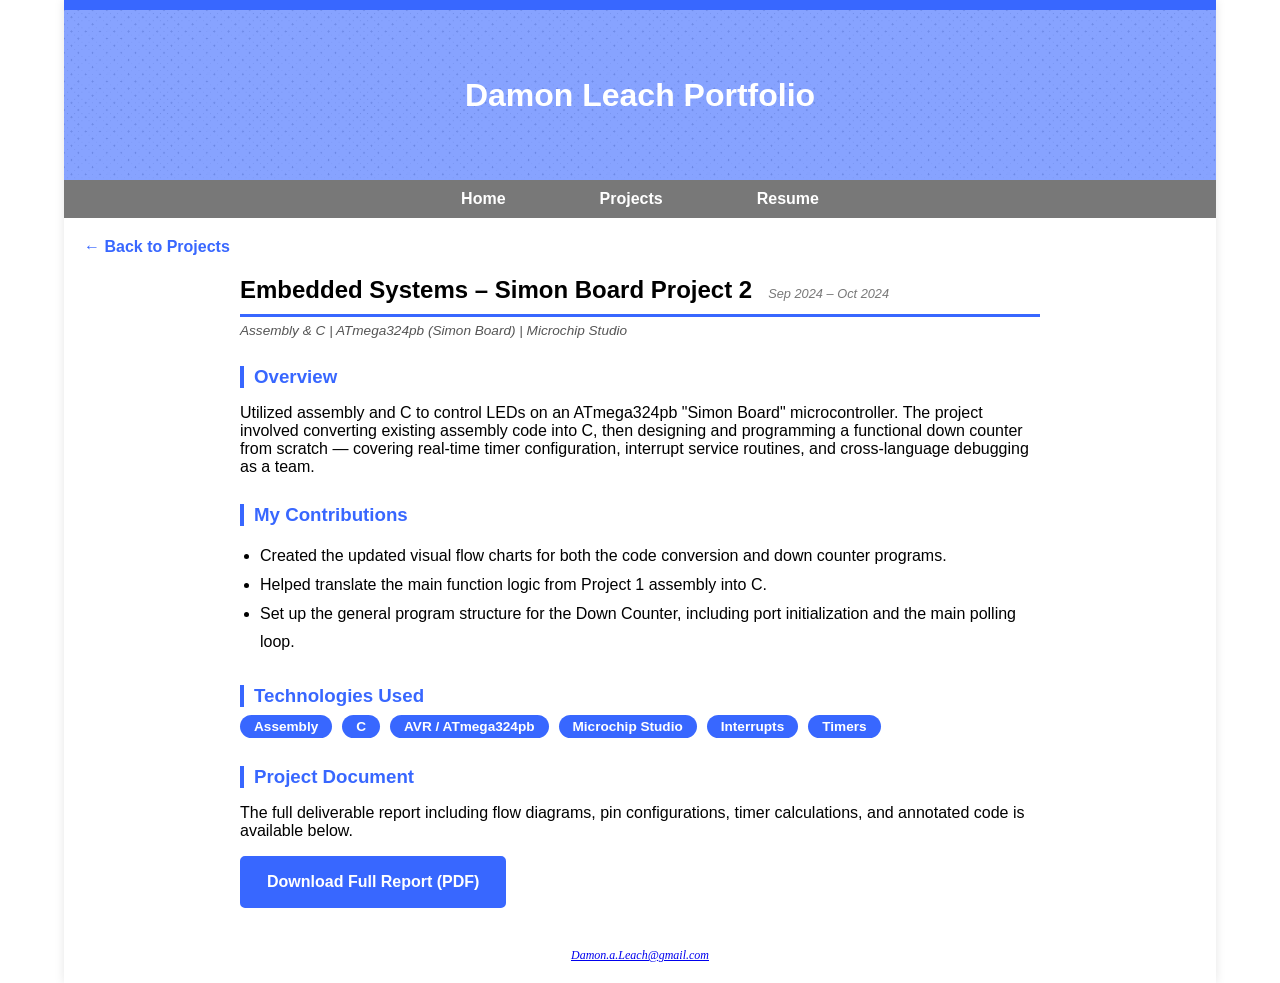
==== ePortfolio/embedded_systems.html @ bca03c98 "Initial upload" ====
<!DOCTYPE html>
<html lang="en">
<head>
<title>Damon Leach::Embedded Systems</title>
<meta charset="utf-8">
<link rel="stylesheet" href="eportfolio.css">
</head>

<body>
<div id="wrapper">
  <header class="header"> 
    <h1>Damon Leach Portfolio</h1>
  </header>

  <nav>
    <ul>
      <li><a href="home.html">Home</a></li>
      <li><a href="project.html">Projects</a></li>
      <li><a href="resume.html">Resume</a></li>
    </ul>
  </nav>

  <main>
    <a href="project.html" class="back-link">← Back to Projects</a>

    <div class="project-detail">
      <div class="project-detail-header">
        <h2>Embedded Systems – Simon Board Project 2</h2>
        <span class="project-date">Sep 2024 – Oct 2024</span>
      </div>
      <p class="project-subtitle">Assembly &amp; C | ATmega324pb (Simon Board) | Microchip Studio</p>

      <section class="project-section">
        <h3>Overview</h3>
        <p>
          Utilized assembly and C to control LEDs on an ATmega324pb "Simon Board" microcontroller.
          The project involved converting existing assembly code into C, then designing and programming
          a functional down counter from scratch — covering real-time timer configuration, interrupt
          service routines, and cross-language debugging as a team.
        </p>
      </section>

      <section class="project-section">
        <h3>My Contributions</h3>
        <ul>
          <li>Created the updated visual flow charts for both the code conversion and down counter programs.</li>
          <li>Helped translate the main function logic from Project 1 assembly into C.</li>
          <li>Set up the general program structure for the Down Counter, including port initialization and the main polling loop.</li>
        </ul>
      </section>

      <section class="project-section">
        <h3>Technologies Used</h3>
        <div class="tech-tags">
          <span class="tech-tag">Assembly</span>
          <span class="tech-tag">C</span>
          <span class="tech-tag">AVR / ATmega324pb</span>
          <span class="tech-tag">Microchip Studio</span>
          <span class="tech-tag">Interrupts</span>
          <span class="tech-tag">Timers</span>
        </div>
      </section>

      <section class="project-section">
        <h3>Project Document</h3>
        <p>The full deliverable report including flow diagrams, pin configurations, timer calculations, and annotated code is available below.</p>
        <a href="CpE_3150_-_Project_2_Deliverable_Document.pdf" download class="download-btn">Download Full Report (PDF)</a>
      </section>

    </div>
  </main>

  <footer>
    <a href="mailto:Damon.a.Leach@gmail.com">Damon.a.Leach@gmail.com</a>
  </footer>
</div>
</body>
</html>
---- ePortfolio/eportfolio.css ----
body
{
background-color: #FFFFFF;
font-family: Arial, sans-serif;
margin: 0;
}

#wrapper
{
background-color: #FFFFFF;
background-repeat: no-repeat;
width: 90%;
max-width: auto;
margin: 0 auto;
box-shadow: 0 0 10px rgba(0,0,0,0.1);
border-top: 10px solid #3867FF;
}

header
{
background-color: #3867FF;
color: white;
padding: 20px;
text-align: center;
position: relative;
overflow: hidden;
}

header h1
{
position: relative;
z-index: 2;
}

header img
{
position: absolute;
top: 0;
left: 0;
z-index: 1;
width: 100%;
height: 100%;
object-fit: cover;
}

.header {
    background-color: #3867FF;
    color: white;
    padding: 20px;
    text-align: center;
    position: relative;
    overflow: hidden;
    height: 130px;
    background-image: url('heading_bgi.avif');
    background-repeat: repeat;
    background-size: 100px 100px;
    display: flex;
    align-items: center;
    justify-content: center;
}

/* Semi-transparent overlay sits on top of the pattern but under the text,
   keeping the name legible while the pattern shows through subtly */
.header::before {
    content: '';
    position: absolute;
    top: 0;
    left: 0;
    width: 100%;
    height: 100%;
    background-color: rgba(56, 103, 255, 0.6);
    z-index: 1;
}

.header h1
{
position: relative;
z-index: 2;
margin: 0;
}

nav
{
background-color: #787878;
padding: 10px;
}

nav ul
{
list-style-type: none;
display: flex;
justify-content: center;
gap: 20px;
margin:0;
padding: 0;
}

nav li
{
margin: 0 20px;
}

nav a 
{
text-decoration: none;
color: white;
font-weight: bold;
border: 2px solid transparent; /* invisible border to prevent jumping */
padding: 5px 15px;
transition: 0.3s;
}

nav a:hover
{
border: 2px solid white;
border-radius: 5px;
}

main
{
padding: 20px;
background-color: #FFFFFF;
}

footer
{
font-size: 75%;
font-style: italic;
text-align: center;
font-family: Georgia, "Times New Roman", serif;
padding: 20px;
background-color: #FFFFFF;
}

.download-section {
text-align: center;
margin: 40px 0;
padding: 20px;
background-color: rgba(255, 255, 255, 0.8); 
border-radius: 8px;
}

.download-btn 
{
display: inline-block;
background-color: #3867FF;
color: white;
padding: 15px 25px;
text-decoration: none;
font-weight: bold;
border-radius: 5px;
border: 2px solid #3867FF;
transition: 0.3s;
}

.download-btn:hover {
background-color: white;
color: #3867FF;
}

.resume-image-container 
{
text-align: center;
margin: 20px 0;
border: 1px solid #eee;
box-shadow: 0 4px 8px rgba(0,0,0,0.1);
}

.resume-img 
{
max-width: 100%;  /* Ensures it doesn't break your 90% wrapper width */
height: auto;     /* Keeps the aspect ratio perfect */
display: block;
margin: 0 auto;
}

/* ── Projects Grid ─────────────────────────────────────── */

.projects-grid {
  display: grid;
  grid-template-columns: repeat(2, 1fr);
  gap: 24px;
  margin-top: 24px;
}

.project-card {
  border: 1px solid #e0e0e0;
  border-radius: 8px;
  padding: 24px;
  background-color: #fff;
  box-shadow: 0 2px 6px rgba(0,0,0,0.07);
  transition: box-shadow 0.3s, transform 0.3s;
  display: flex;
  flex-direction: column;
  gap: 12px;
}

.project-card:hover {
  box-shadow: 0 6px 18px rgba(56,103,255,0.15);
  transform: translateY(-3px);
}

.project-card--empty {
  opacity: 0.5;
  border-style: dashed;
  box-shadow: none;
}

.project-card--empty:hover {
  transform: none;
  box-shadow: none;
}

.project-card-header {
  border-bottom: 2px solid #3867FF;
  padding-bottom: 10px;
}

.project-card-header h3 {
  margin: 4px 0 2px;
  font-size: 1.15rem;
}

.project-card-header h3 a {
  color: #3867FF;
  text-decoration: none;
  transition: color 0.2s;
}

.project-card-header h3 a:hover {
  color: #1a45cc;
  text-decoration: underline;
}

.project-date {
  font-size: 0.8rem;
  color: #787878;
  font-style: italic;
}

.project-subtitle {
  font-size: 0.85rem;
  color: #555;
  margin: 0;
  font-style: italic;
}

.project-link {
  display: inline-block;
  margin-top: auto;
  color: #3867FF;
  font-weight: bold;
  text-decoration: none;
  font-size: 0.9rem;
  transition: color 0.2s;
}

.project-link:hover {
  color: #1a45cc;
}

/* ── Individual Project Detail Page ─────────────────────── */

.back-link {
  display: inline-block;
  margin-bottom: 20px;
  color: #3867FF;
  text-decoration: none;
  font-weight: bold;
  transition: color 0.2s;
}

.back-link:hover {
  color: #1a45cc;
}

.project-detail {
  max-width: 800px;
  margin: 0 auto;
}

.project-detail-header {
  display: flex;
  align-items: baseline;
  gap: 16px;
  flex-wrap: wrap;
  border-bottom: 3px solid #3867FF;
  padding-bottom: 10px;
  margin-bottom: 6px;
}

.project-detail-header h2 {
  margin: 0;
}

.project-section {
  margin-top: 28px;
}

.project-section h3 {
  color: #3867FF;
  margin-bottom: 8px;
  border-left: 4px solid #3867FF;
  padding-left: 10px;
}

.project-section ul {
  padding-left: 20px;
  line-height: 1.8;
}

.tech-tags {
  display: flex;
  flex-wrap: wrap;
  gap: 10px;
  margin-top: 8px;
}

.tech-tag {
  background-color: #3867FF;
  color: white;
  padding: 4px 14px;
  border-radius: 20px;
  font-size: 0.85rem;
  font-weight: bold;
}

/* ── Responsive: stack to 1 column on small screens ─────── */

@media (max-width: 600px) {
  .projects-grid {
    grid-template-columns: 1fr;
  }
}

/* ── Code Blocks ─────────────────────────────────────────── */

.code-block {
  background-color: #1e1e2e;
  color: #cdd6f4;
  padding: 20px 24px;
  border-radius: 8px;
  overflow-x: auto;
  font-family: "Courier New", Courier, monospace;
  font-size: 0.85rem;
  line-height: 1.7;
  border-left: 4px solid #3867FF;
  margin-top: 12px;
}

.code-block code {
  background: none;
  color: inherit;
  font-size: inherit;
}

/* ── Figure Placeholders ─────────────────────────────────── */

.project-figures {
  display: grid;
  grid-template-columns: repeat(2, 1fr);
  gap: 20px;
  margin-top: 16px;
}

.project-figure {
  margin: 0;
}

.figure-placeholder {
  background-color: #f0f4ff;
  border: 2px dashed #3867FF;
  border-radius: 8px;
  padding: 30px 16px;
  text-align: center;
  color: #555;
  min-height: 140px;
  display: flex;
  flex-direction: column;
  justify-content: center;
  gap: 8px;
}

.figure-placeholder p {
  margin: 0;
  font-weight: bold;
}

.figure-placeholder .figure-note {
  font-size: 0.8rem;
  font-weight: normal;
  color: #787878;
}

.figure-placeholder code {
  font-size: 0.75rem;
  background: #dde5ff;
  padding: 2px 6px;
  border-radius: 4px;
}

figcaption {
  font-size: 0.82rem;
  color: #787878;
  font-style: italic;
  text-align: center;
  margin-top: 6px;
}

/* ── Calculation Blocks ──────────────────────────────────── */

.calc-block {
  background-color: #f7f9ff;
  border: 1px solid #c5d0f5;
  border-left: 4px solid #3867FF;
  border-radius: 6px;
  padding: 16px 20px;
  margin: 16px 0;
}

.calc-block h4 {
  margin: 0 0 10px;
  color: #3867FF;
  font-size: 0.95rem;
}

.calc-block ul {
  margin: 0;
  padding-left: 20px;
  line-height: 1.8;
  font-size: 0.9rem;
}

@media (max-width: 600px) {
  .project-figures {
    grid-template-columns: 1fr;
  }
}
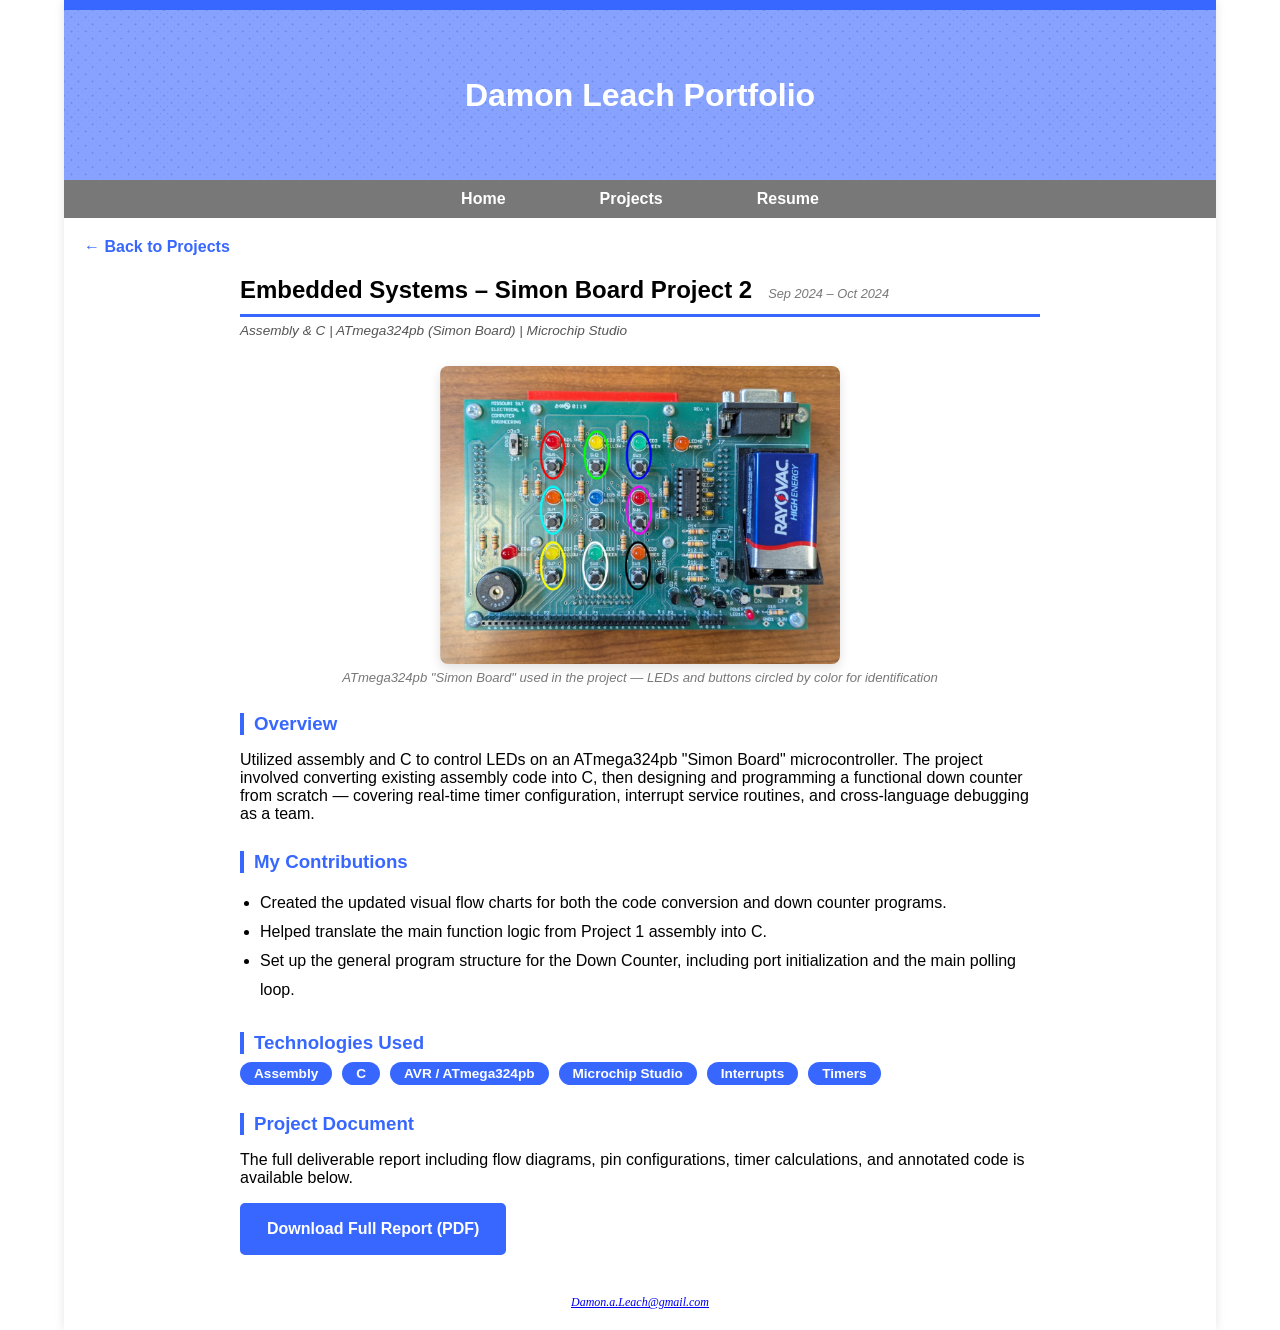
==== commit da72cabb: "Final assignment ready portfolio" ====
--- a/ePortfolio/embedded_systems.html
+++ b/ePortfolio/embedded_systems.html
@@ -14,7 +14,7 @@
 
   <nav>
     <ul>
-      <li><a href="home.html">Home</a></li>
+      <li><a href="index.html">Home</a></li>
       <li><a href="project.html">Projects</a></li>
       <li><a href="resume.html">Resume</a></li>
     </ul>
@@ -29,6 +29,13 @@
         <span class="project-date">Sep 2024 – Oct 2024</span>
       </div>
       <p class="project-subtitle">Assembly &amp; C | ATmega324pb (Simon Board) | Microchip Studio</p>
+
+      <section class="project-section">
+        <figure style="margin: 0 0 8px;">
+          <img src="Simon_board.png" alt="ATmega324pb Simon Board microcontroller with labeled LEDs and buttons" style="width: 50%; border-radius: 8px; box-shadow: 0 4px 12px rgba(0,0,0,0.12); display: block; margin: 0 auto;">
+          <figcaption>ATmega324pb "Simon Board" used in the project — LEDs and buttons circled by color for identification</figcaption>
+        </figure>
+      </section>
 
       <section class="project-section">
         <h3>Overview</h3>
--- a/ePortfolio/eportfolio.css
+++ b/ePortfolio/eportfolio.css
@@ -59,8 +59,6 @@
     justify-content: center;
 }
 
-/* Semi-transparent overlay sits on top of the pattern but under the text,
-   keeping the name legible while the pattern shows through subtly */
 .header::before {
     content: '';
     position: absolute;
@@ -105,7 +103,7 @@
 text-decoration: none;
 color: white;
 font-weight: bold;
-border: 2px solid transparent; /* invisible border to prevent jumping */
+border: 2px solid transparent;
 padding: 5px 15px;
 transition: 0.3s;
 }
@@ -435,4 +433,140 @@
   .project-figures {
     grid-template-columns: 1fr;
   }
+}
+
+/* ── Home Page ───────────────────────────────────────────── */
+
+.home-section {
+  margin-bottom: 40px;
+  padding-bottom: 40px;
+  border-bottom: 1px solid #e0e0e0;
+}
+
+.home-section:last-child {
+  border-bottom: none;
+}
+
+.home-section h2 {
+  color: #3867FF;
+  border-left: 4px solid #3867FF;
+  padding-left: 10px;
+  margin-bottom: 20px;
+}
+
+/* About Me */
+.about-grid {
+  display: grid;
+  grid-template-columns: 1fr auto;
+  gap: 30px;
+  align-items: start;
+}
+
+.about-text p {
+  line-height: 1.8;
+  margin-bottom: 12px;
+}
+
+.about-img-placeholder {
+  width: 180px;
+  height: 220px;
+  background-color: #f0f4ff;
+  border: 2px dashed #3867FF;
+  border-radius: 8px;
+  display: flex;
+  align-items: center;
+  justify-content: center;
+  color: #787878;
+  font-size: 0.85rem;
+  text-align: center;
+  flex-shrink: 0;
+}
+
+.about-img {
+  width: 180px;
+  height: 180px;
+  object-fit: cover;
+  object-position: center 5%;
+  border-radius: 50%;
+  box-shadow: 0 4px 12px rgba(0,0,0,0.15);
+  border: 3px solid #3867FF;
+  flex-shrink: 0;
+}
+
+/* Education */
+.education-entry {
+  background-color: #f7f9ff;
+  border: 1px solid #c5d0f5;
+  border-left: 4px solid #3867FF;
+  border-radius: 6px;
+  padding: 20px 24px;
+}
+
+.education-header {
+  display: flex;
+  align-items: baseline;
+  justify-content: space-between;
+  flex-wrap: wrap;
+  gap: 8px;
+  margin-bottom: 6px;
+}
+
+.education-header h3 {
+  margin: 0;
+}
+
+.course-grid {
+  display: grid;
+  grid-template-columns: repeat(3, 1fr);
+  gap: 8px;
+  margin-top: 10px;
+}
+
+.course-grid span {
+  background-color: #fff;
+  border: 1px solid #c5d0f5;
+  border-radius: 4px;
+  padding: 6px 10px;
+  font-size: 0.85rem;
+  text-align: center;
+}
+
+/* Skills */
+.skills-grid {
+  display: grid;
+  grid-template-columns: repeat(2, 1fr);
+  gap: 24px;
+}
+
+.skills-category {
+  background-color: #f7f9ff;
+  border: 1px solid #c5d0f5;
+  border-left: 4px solid #3867FF;
+  border-radius: 6px;
+  padding: 16px 20px;
+}
+
+.skills-category h3 {
+  margin: 0 0 12px;
+  color: #3867FF;
+  font-size: 0.95rem;
+}
+
+/* ── Home Page Responsive ────────────────────────────────── */
+
+@media (max-width: 600px) {
+  .about-grid {
+    grid-template-columns: 1fr;
+  }
+  .about-img-placeholder,
+  .about-img {
+    width: 100%;
+    height: 200px;
+  }
+  .course-grid {
+    grid-template-columns: repeat(2, 1fr);
+  }
+  .skills-grid {
+    grid-template-columns: 1fr;
+  }
 }
